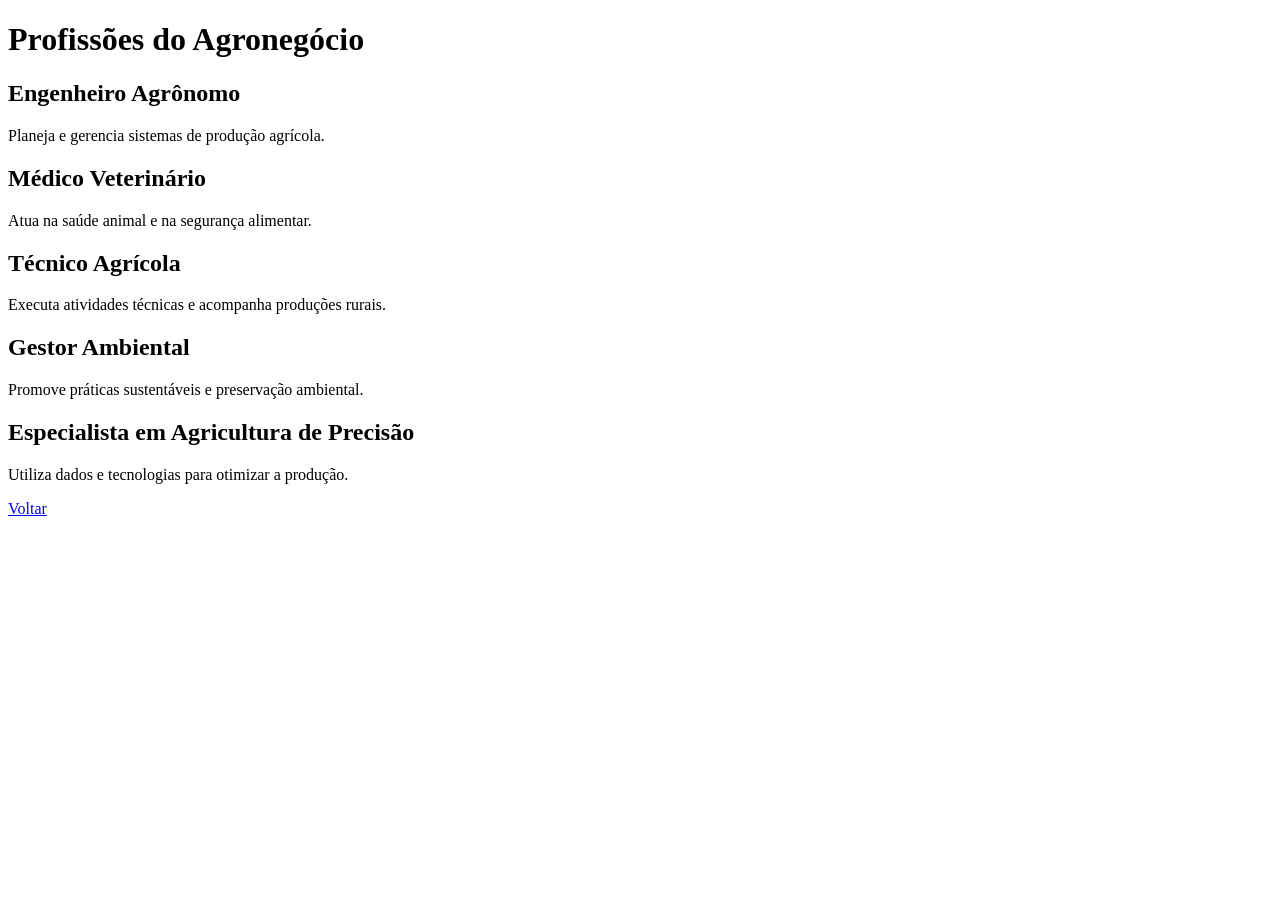
==== profissoes.html @ d041f9c4 "profissoes.html" ====
<!DOCTYPE html>
<html lang="pt-BR">
<head>
<meta charset="UTF-8">
<title>Profissões</title>
<link rel="stylesheet" href="style.css">
</head>

<body>

<div class="page">

<h1>Profissões do Agronegócio</h1>

<div class="info">

<h2>Engenheiro Agrônomo</h2>
<p>Planeja e gerencia sistemas de produção agrícola.</p>

<h2>Médico Veterinário</h2>
<p>Atua na saúde animal e na segurança alimentar.</p>

<h2>Técnico Agrícola</h2>
<p>Executa atividades técnicas e acompanha produções rurais.</p>

<h2>Gestor Ambiental</h2>
<p>Promove práticas sustentáveis e preservação ambiental.</p>

<h2>Especialista em Agricultura de Precisão</h2>
<p>Utiliza dados e tecnologias para otimizar a produção.</p>

</div>

<a href="index.html" class="btn">Voltar</a>

</div>

</body>
</html>
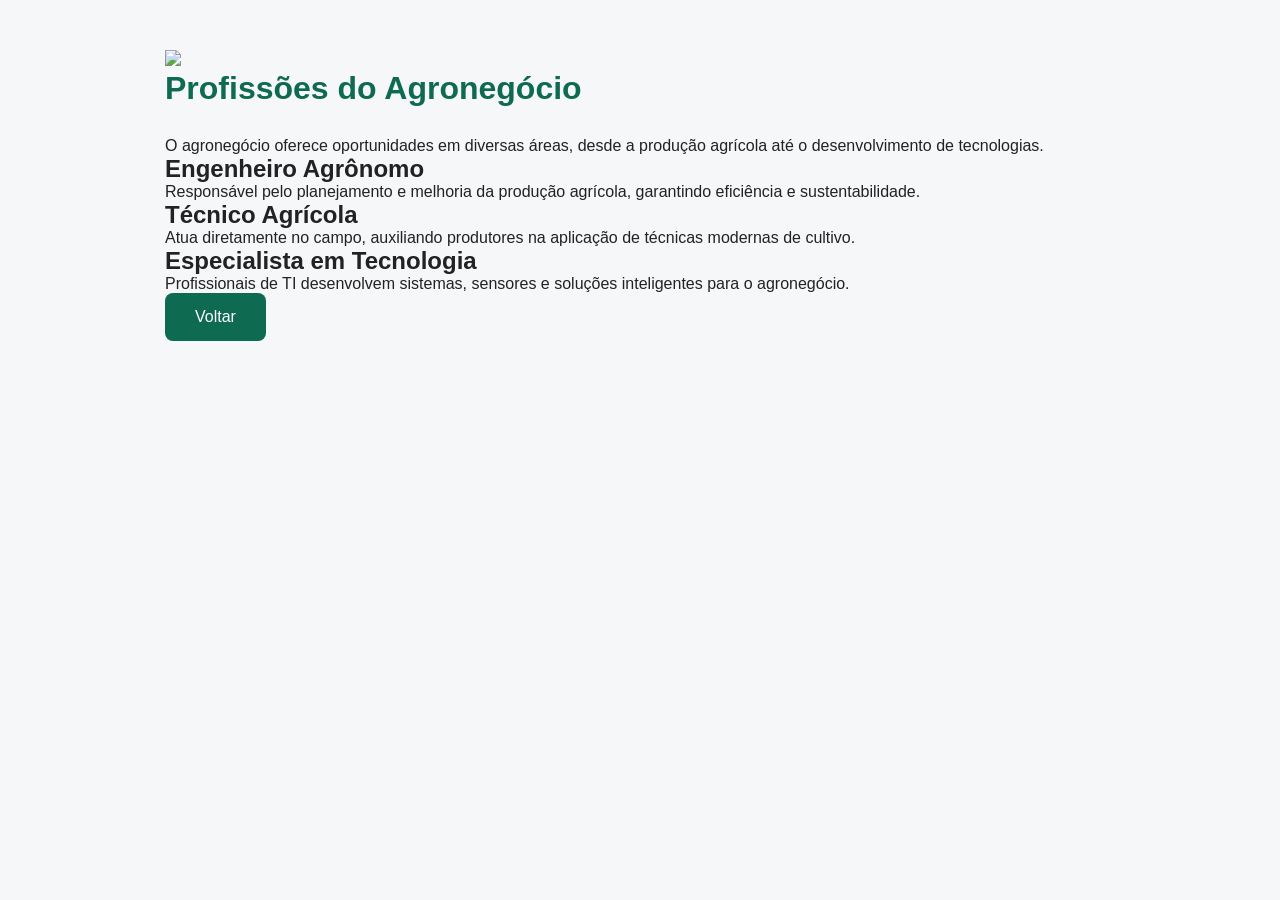
==== commit abb1a8dd: "profissoes.html" ====
--- a/profissoes.html
+++ b/profissoes.html
@@ -10,26 +10,31 @@
 
 <div class="page">
 
+<img src="https://images.unsplash.com/photo-1522202176988-66273c2fd55f?w=1600" class="banner">
+
 <h1>Profissões do Agronegócio</h1>
 
-<div class="info">
+<p>
+O agronegócio oferece oportunidades em diversas áreas, desde a produção agrícola até o desenvolvimento de tecnologias.
+</p>
 
 <h2>Engenheiro Agrônomo</h2>
-<p>Planeja e gerencia sistemas de produção agrícola.</p>
 
-<h2>Médico Veterinário</h2>
-<p>Atua na saúde animal e na segurança alimentar.</p>
+<p>
+Responsável pelo planejamento e melhoria da produção agrícola, garantindo eficiência e sustentabilidade.
+</p>
 
 <h2>Técnico Agrícola</h2>
-<p>Executa atividades técnicas e acompanha produções rurais.</p>
 
-<h2>Gestor Ambiental</h2>
-<p>Promove práticas sustentáveis e preservação ambiental.</p>
+<p>
+Atua diretamente no campo, auxiliando produtores na aplicação de técnicas modernas de cultivo.
+</p>
 
-<h2>Especialista em Agricultura de Precisão</h2>
-<p>Utiliza dados e tecnologias para otimizar a produção.</p>
+<h2>Especialista em Tecnologia</h2>
 
-</div>
+<p>
+Profissionais de TI desenvolvem sistemas, sensores e soluções inteligentes para o agronegócio.
+</p>
 
 <a href="index.html" class="btn">Voltar</a>
 
--- a/style.css
+++ b/style.css
@@ -0,0 +1,112 @@
+*{
+margin:0;
+padding:0;
+box-sizing:border-box;
+font-family:Arial,sans-serif;
+}
+
+body{
+background:#f5f7f8;
+color:#222;
+}
+
+.hero{
+height:100vh;
+background:
+linear-gradient(rgba(0,0,0,.55),rgba(0,0,0,.55)),
+url("https://images.unsplash.com/photo-1500937386664-56d1dfef3854?w=1600");
+background-size:cover;
+background-position:center;
+}
+
+nav{
+display:flex;
+justify-content:space-between;
+align-items:center;
+padding:25px 8%;
+background:#0f6a52;
+}
+
+.logo{
+color:white;
+font-weight:bold;
+font-size:24px;
+}
+
+.menu a{
+color:white;
+text-decoration:none;
+margin-left:25px;
+}
+
+.hero-content{
+height:80vh;
+display:flex;
+flex-direction:column;
+justify-content:center;
+align-items:center;
+text-align:center;
+color:white;
+padding:20px;
+}
+
+.hero-content h1{
+font-size:60px;
+margin-bottom:20px;
+}
+
+.hero-content p{
+max-width:700px;
+font-size:22px;
+margin-bottom:30px;
+}
+
+.btn{
+background:#0f6a52;
+color:white;
+padding:15px 30px;
+text-decoration:none;
+border-radius:8px;
+display:inline-block;
+}
+
+.cards{
+display:grid;
+grid-template-columns:repeat(auto-fit,minmax(300px,1fr));
+gap:25px;
+padding:80px;
+}
+
+.card{
+background:white;
+padding:30px;
+border-radius:15px;
+text-decoration:none;
+color:#222;
+box-shadow:0 5px 20px rgba(0,0,0,.1);
+transition:.3s;
+}
+
+.card:hover{
+transform:translateY(-10px);
+}
+
+.page{
+max-width:1000px;
+margin:auto;
+padding:50px 25px;
+}
+
+.page h1{
+margin-bottom:30px;
+color:#0f6a52;
+}
+
+.info h2{
+margin-top:25px;
+margin-bottom:10px;
+}
+
+.info p{
+line-height:1.7;
+}
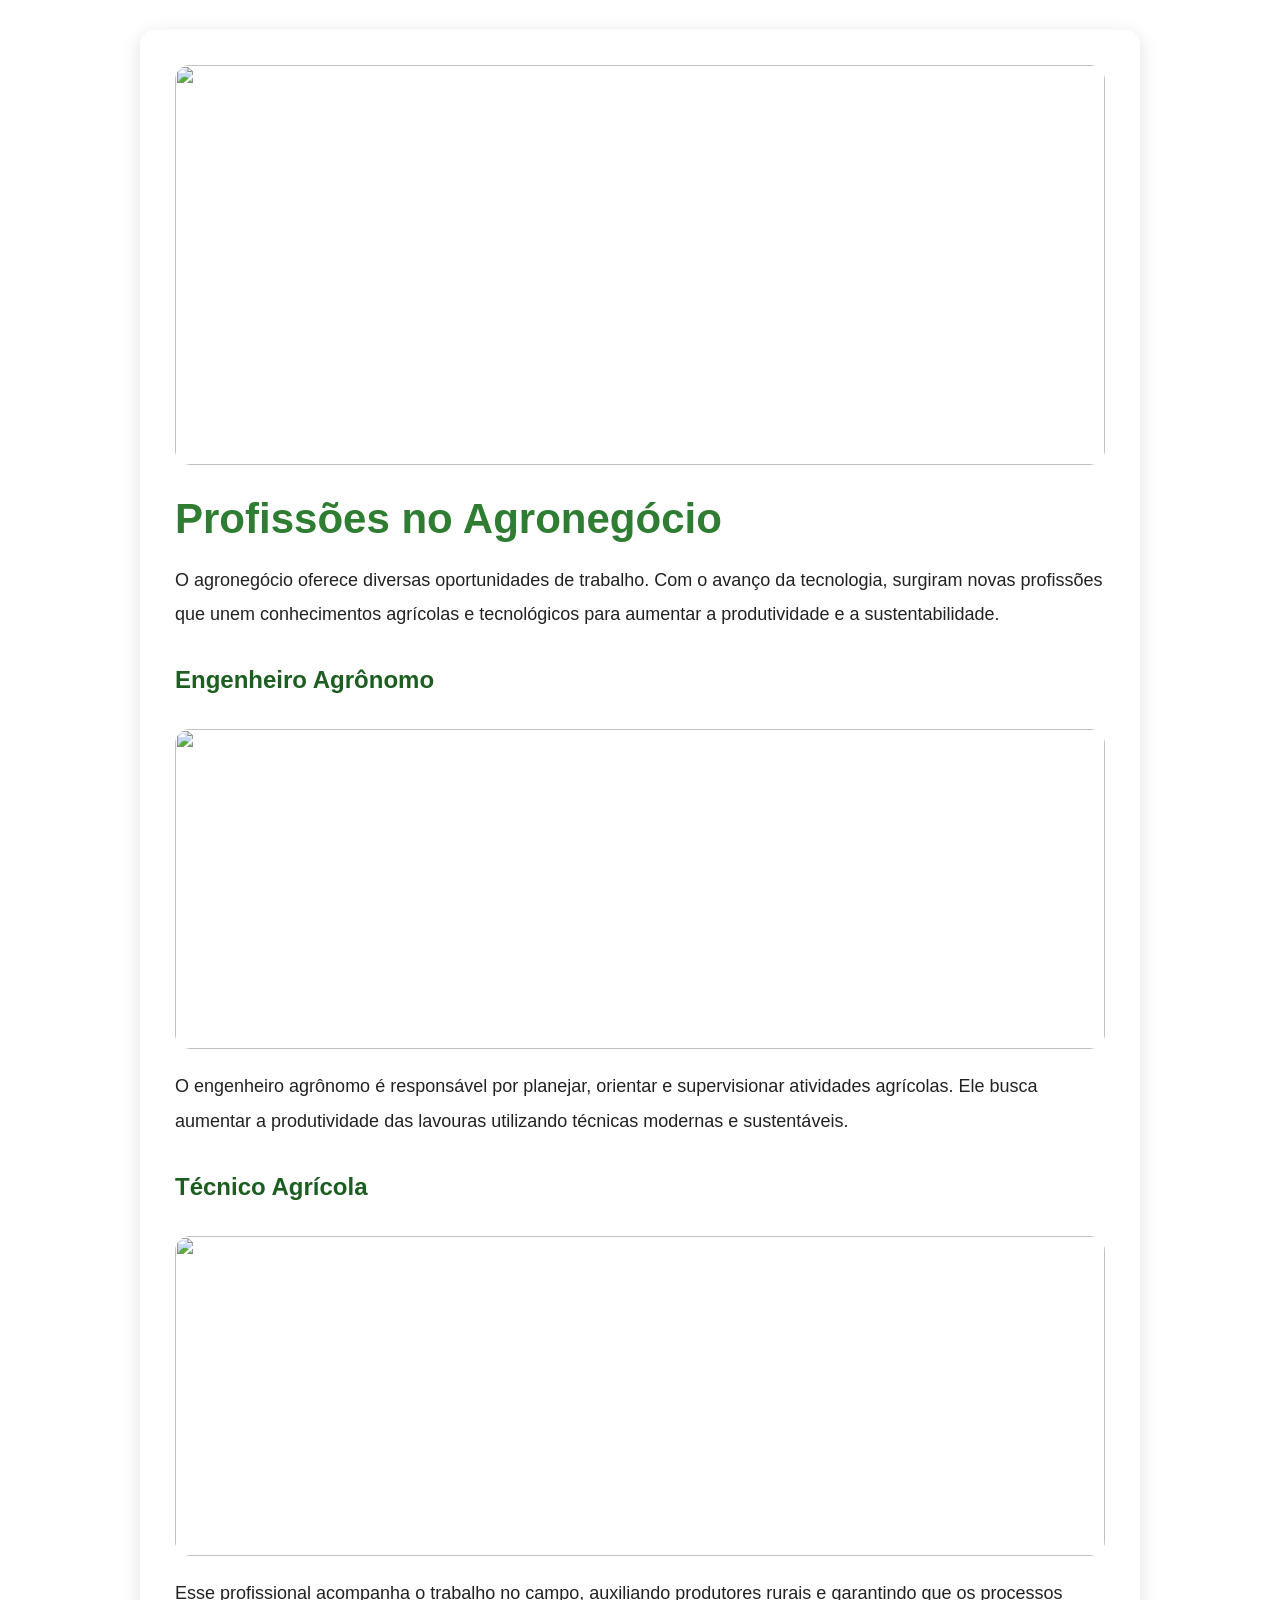
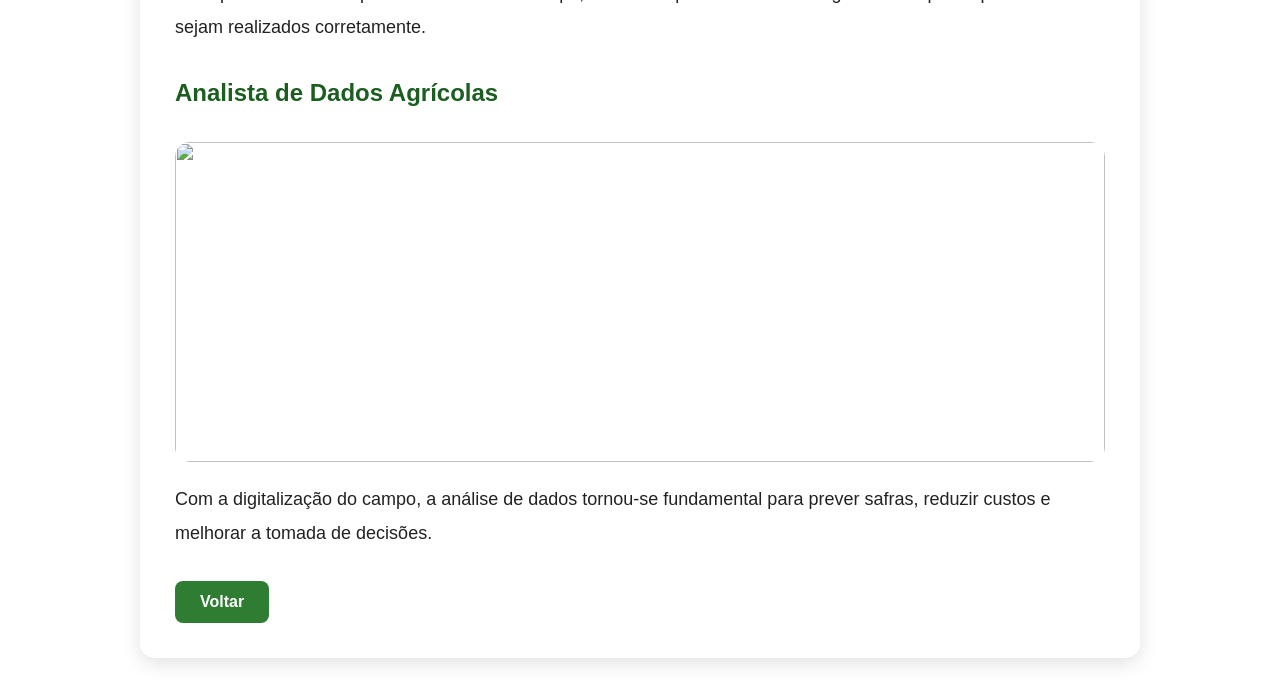
==== commit fffcbcd1: "profissoes.html" ====
--- a/profissoes.html
+++ b/profissoes.html
@@ -2,7 +2,7 @@
 <html lang="pt-BR">
 <head>
 <meta charset="UTF-8">
-<title>Profissões</title>
+<title>Profissões no Agronegócio</title>
 <link rel="stylesheet" href="style.css">
 </head>
 
@@ -12,28 +12,34 @@
 
 <img src="https://images.unsplash.com/photo-1522202176988-66273c2fd55f?w=1600" class="banner">
 
-<h1>Profissões do Agronegócio</h1>
+<h1>Profissões no Agronegócio</h1>
 
 <p>
-O agronegócio oferece oportunidades em diversas áreas, desde a produção agrícola até o desenvolvimento de tecnologias.
+O agronegócio oferece diversas oportunidades de trabalho. Com o avanço da tecnologia, surgiram novas profissões que unem conhecimentos agrícolas e tecnológicos para aumentar a produtividade e a sustentabilidade.
 </p>
 
 <h2>Engenheiro Agrônomo</h2>
 
+<img src="https://images.unsplash.com/photo-1500382017468-9049fed747ef?w=1200" class="content-img">
+
 <p>
-Responsável pelo planejamento e melhoria da produção agrícola, garantindo eficiência e sustentabilidade.
+O engenheiro agrônomo é responsável por planejar, orientar e supervisionar atividades agrícolas. Ele busca aumentar a produtividade das lavouras utilizando técnicas modernas e sustentáveis.
 </p>
 
 <h2>Técnico Agrícola</h2>
 
+<img src="https://images.unsplash.com/photo-1464226184884-fa280b87c399?w=1200" class="content-img">
+
 <p>
-Atua diretamente no campo, auxiliando produtores na aplicação de técnicas modernas de cultivo.
+Esse profissional acompanha o trabalho no campo, auxiliando produtores rurais e garantindo que os processos sejam realizados corretamente.
 </p>
 
-<h2>Especialista em Tecnologia</h2>
+<h2>Analista de Dados Agrícolas</h2>
+
+<img src="https://images.unsplash.com/photo-1551288049-bebda4e38f71?w=1200" class="content-img">
 
 <p>
-Profissionais de TI desenvolvem sistemas, sensores e soluções inteligentes para o agronegócio.
+Com a digitalização do campo, a análise de dados tornou-se fundamental para prever safras, reduzir custos e melhorar a tomada de decisões.
 </p>
 
 <a href="index.html" class="btn">Voltar</a>
--- a/style.css
+++ b/style.css
@@ -6,84 +6,61 @@
 }
 
 body{
-background:#f5f7f8;
+background:
+linear-gradient(
+rgba(255,255,255,0.88),
+rgba(255,255,255,0.88)
+),
+url("https://images.unsplash.com/photo-1464226184884-fa280b87c399?w=2000");
+background-size:cover;
+background-position:center;
+background-attachment:fixed;
 color:#222;
 }
 
 .hero{
 height:100vh;
 background:
-linear-gradient(rgba(0,0,0,.55),rgba(0,0,0,.55)),
-url("https://images.unsplash.com/photo-1500937386664-56d1dfef3854?w=1600");
+linear-gradient(rgba(0,0,0,.65),rgba(0,0,0,.65)),
+url("https://images.unsplash.com/photo-1500937386664-56d1dfef3854?w=2000");
 background-size:cover;
 background-position:center;
-}
-
-nav{
 display:flex;
-justify-content:space-between;
-align-items:center;
-padding:25px 8%;
-background:#0f6a52;
-}
-
-.logo{
-color:white;
-font-weight:bold;
-font-size:24px;
-}
-
-.menu a{
-color:white;
-text-decoration:none;
-margin-left:25px;
-}
-
-.hero-content{
-height:80vh;
-display:flex;
-flex-direction:column;
 justify-content:center;
 align-items:center;
 text-align:center;
-color:white;
-padding:20px;
 }
 
-.hero-content h1{
-font-size:60px;
+.overlay{
+padding:40px;
+color:white;
+max-width:800px;
+}
+
+.overlay h1{
+font-size:70px;
 margin-bottom:20px;
 }
 
-.hero-content p{
-max-width:700px;
-font-size:22px;
-margin-bottom:30px;
-}
-
-.btn{
-background:#0f6a52;
-color:white;
-padding:15px 30px;
-text-decoration:none;
-border-radius:8px;
-display:inline-block;
+.overlay p{
+font-size:24px;
+line-height:1.8;
 }
 
 .cards{
 display:grid;
 grid-template-columns:repeat(auto-fit,minmax(300px,1fr));
 gap:25px;
-padding:80px;
+padding:60px;
 }
 
 .card{
-background:white;
-padding:30px;
+background:rgba(255,255,255,.96);
 border-radius:15px;
+overflow:hidden;
 text-decoration:none;
 color:#222;
-box-shadow:0 5px 20px rgba(0,0,0,.1);
+box-shadow:0 5px 20px rgba(0,0,0,.15);
 transition:.3s;
 }
 
@@ -91,22 +68,104 @@
 transform:translateY(-10px);
 }
 
+.card img{
+width:100%;
+height:220px;
+object-fit:cover;
+}
+
+.card h3{
+padding:15px;
+color:#2e7d32;
+}
+
+.card p{
+padding:0 15px 20px;
+}
+
 .page{
 max-width:1000px;
 margin:auto;
-padding:50px 25px;
+padding:35px;
+background:rgba(255,255,255,.95);
+border-radius:15px;
+margin-top:30px;
+margin-bottom:30px;
+box-shadow:0 5px 20px rgba(0,0,0,.12);
+}
+
+.banner{
+width:100%;
+height:400px;
+object-fit:cover;
+border-radius:15px;
+margin-bottom:30px;
+}
+
+.content-img{
+width:100%;
+height:320px;
+object-fit:cover;
+border-radius:15px;
+margin:20px 0;
 }
 
 .page h1{
-margin-bottom:30px;
-color:#0f6a52;
+color:#2e7d32;
+margin-bottom:20px;
+font-size:42px;
 }
 
-.info h2{
-margin-top:25px;
-margin-bottom:10px;
+.page h2{
+margin-top:35px;
+margin-bottom:15px;
+color:#1b5e20;
 }
 
-.info p{
-line-height:1.7;
+.page p{
+line-height:1.9;
+font-size:18px;
 }
+
+.btn{
+display:inline-block;
+margin-top:30px;
+padding:12px 25px;
+background:#2e7d32;
+color:white;
+text-decoration:none;
+border-radius:8px;
+font-weight:bold;
+transition:.3s;
+}
+
+.btn:hover{
+background:#1b5e20;
+}
+
+@media(max-width:768px){
+
+.overlay h1{
+font-size:45px;
+}
+
+.overlay p{
+font-size:18px;
+}
+
+.cards{
+padding:25px;
+}
+
+.banner{
+height:250px;
+}
+
+.content-img{
+height:220px;
+}
+
+.page{
+padding:20px;
+}
+}
